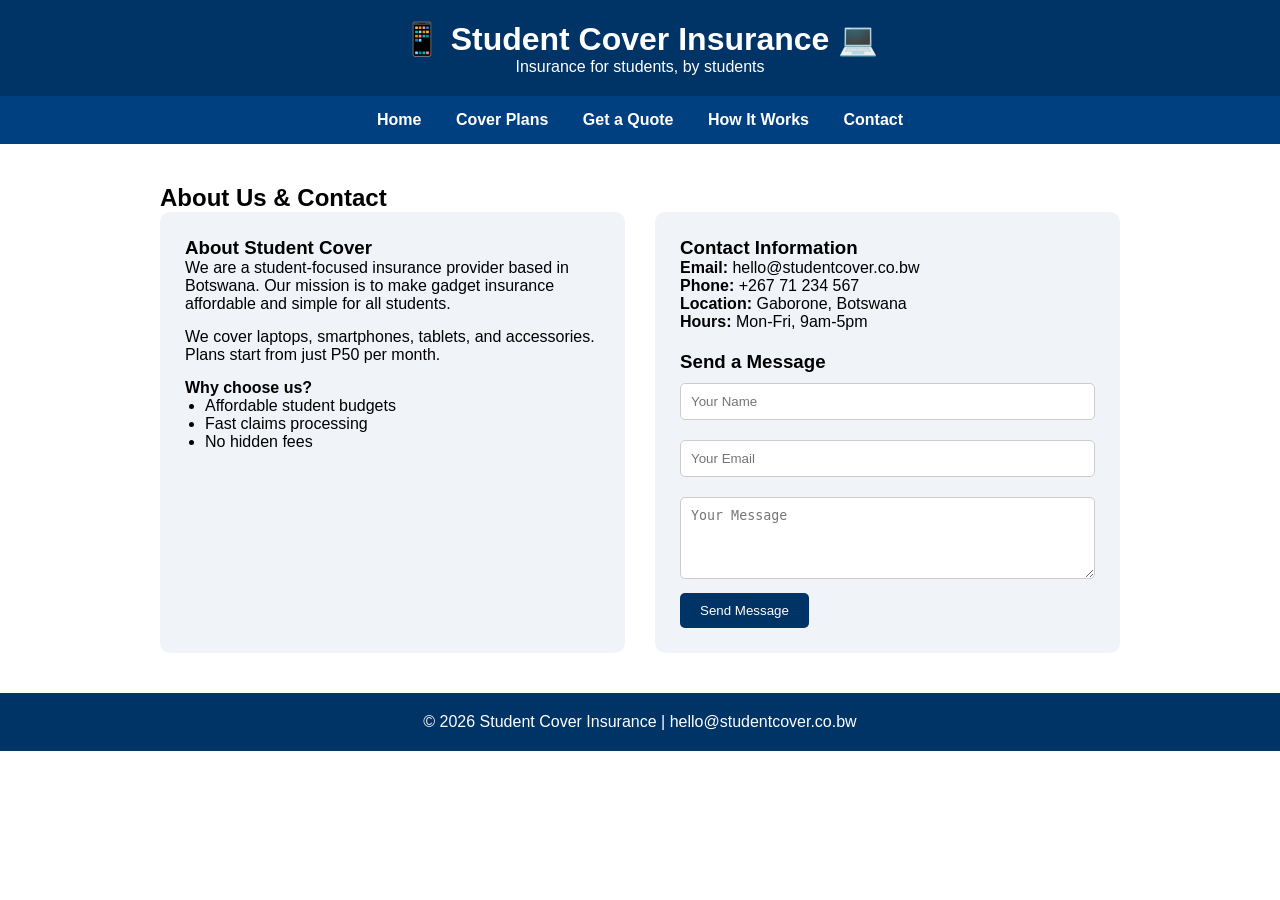
==== contact.html @ d4e0eb39 "Add emojis to header in contact.html" ====
<!DOCTYPE html>
<html lang="en">
<head>
    <meta charset="UTF-8">
    <meta name="viewport" content="width=device-width, initial-scale=1.0">
    <title>Student Cover - Contact & About</title>
    <style>
        * {
            margin: 0;
            padding: 0;
            box-sizing: border-box;
        }
        body {
            font-family: Arial, sans-serif;
        }
        header {
            background: #003366;
            color: white;
            padding: 20px;
            text-align: center;
        }
        nav {
            background: #004080;
            padding: 15px;
            text-align: center;
        }
        nav a {
            color: white;
            margin: 0 15px;
            text-decoration: none;
            font-weight: bold;
        }
        main {
            max-width: 1000px;
            margin: 40px auto;
            padding: 0 20px;
        }
        .row {
            display: flex;
            gap: 30px;
            flex-wrap: wrap;
        }
        .about-box, .contact-box {
            flex: 1;
            background: #f0f4f8;
            padding: 25px;
            border-radius: 10px;
        }
        input, textarea {
            width: 100%;
            padding: 10px;
            margin: 10px 0;
            border: 1px solid #ccc;
            border-radius: 5px;
        }
        button {
            background: #003366;
            color: white;
            padding: 10px 20px;
            border: none;
            border-radius: 5px;
            cursor: pointer;
        }
        footer {
            background: #003366;
            color: white;
            text-align: center;
            padding: 20px;
            margin-top: 40px;
        }
    </style>
</head>
<body>

    <header>
    <h1>📱 Student Cover Insurance 💻</h1>
    <p>Insurance for students, by students</p>
</header>
    
<nav>
    <a href="index.html">Home</a>
    <a href="cover-plans.html">Cover Plans</a>
    <a href="quote.html">Get a Quote</a>
    <a href="how-it-works.html">How It Works</a>
    <a href="contact.html">Contact</a>
</nav>

<main>
    <h2>About Us & Contact</h2>
    <div class="row">
        <div class="about-box">
            <h3>About Student Cover</h3>
            <p>We are a student-focused insurance provider based in Botswana. Our mission is to make gadget insurance affordable and simple for all students.</p>
            <p style="margin-top: 15px;">We cover laptops, smartphones, tablets, and accessories. Plans start from just P50 per month.</p>
            <p style="margin-top: 15px;"><strong>Why choose us?</strong></p>
            <ul style="margin-left: 20px;">
                <li>Affordable student budgets</li>
                <li>Fast claims processing</li>
                <li>No hidden fees</li>
            </ul>
        </div>

        <div class="contact-box">
            <h3>Contact Information</h3>
            <p><strong>Email:</strong> hello@studentcover.co.bw</p>
            <p><strong>Phone:</strong> +267 71 234 567</p>
            <p><strong>Location:</strong> Gaborone, Botswana</p>
            <p><strong>Hours:</strong> Mon-Fri, 9am-5pm</p>

            <h3 style="margin-top: 20px;">Send a Message</h3>
            <form id="contactForm">
                <input type="text" id="contactName" placeholder="Your Name" required>
                <input type="email" id="contactEmail" placeholder="Your Email" required>
                <textarea id="contactMsg" rows="4" placeholder="Your Message" required></textarea>
                <button type="submit">Send Message</button>
            </form>
            <div id="contactResponse" style="margin-top: 15px; padding: 10px; border-radius: 5px; display: none;"></div>
        </div>
    </div>
</main>

<footer>
    <p>&copy; 2026 Student Cover Insurance | hello@studentcover.co.bw</p>
</footer>

<script>
    document.getElementById('contactForm').addEventListener('submit', function(event) {
        event.preventDefault();
        
        let name = document.getElementById('contactName').value;
        let email = document.getElementById('contactEmail').value;
        let message = document.getElementById('contactMsg').value;
        
        if (name === "" || email === "" || message === "") {
            alert("Please fill in all fields before sending.");
            return;
        }
        
        let responseDiv = document.getElementById('contactResponse');
        responseDiv.innerHTML = "✅ Thanks, " + name + "! We've received your message at " + email + " and will reply within 24 hours.";
        responseDiv.style.backgroundColor = "#d4edda";
        responseDiv.style.color = "#155724";
        responseDiv.style.display = "block";
        
        document.getElementById('contactForm').reset();
    });
</script>

</body>
</html>
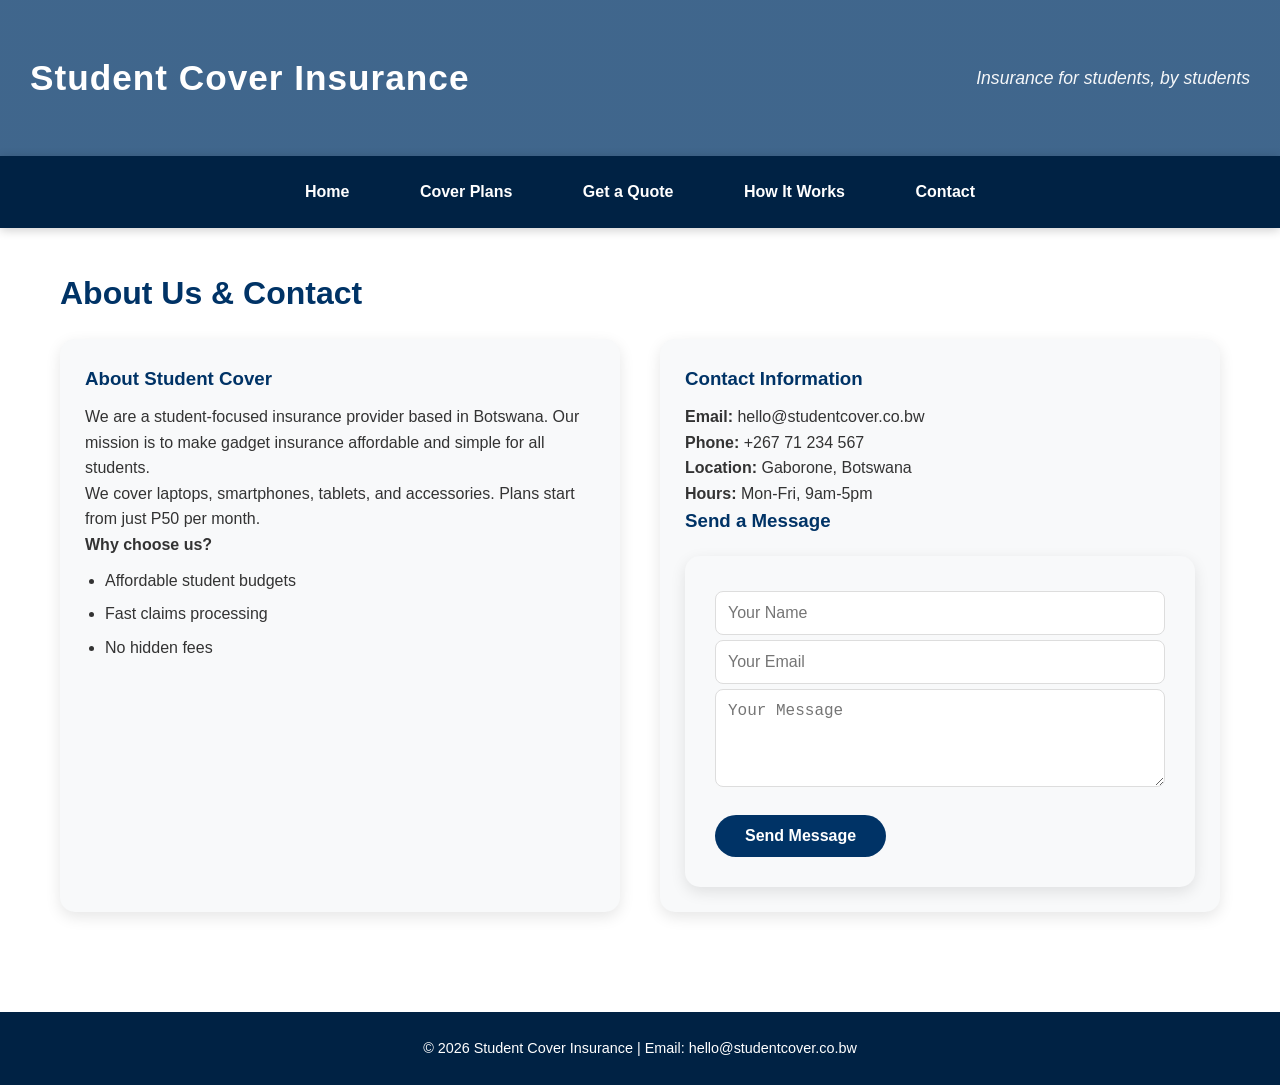
==== commit 250ea694: "Update contact.html" ====
--- a/contact.html
+++ b/contact.html
@@ -3,80 +3,20 @@
 <head>
     <meta charset="UTF-8">
     <meta name="viewport" content="width=device-width, initial-scale=1.0">
-    <title>Student Cover - Contact & About</title>
-    <style>
-        * {
-            margin: 0;
-            padding: 0;
-            box-sizing: border-box;
-        }
-        body {
-            font-family: Arial, sans-serif;
-        }
-        header {
-            background: #003366;
-            color: white;
-            padding: 20px;
-            text-align: center;
-        }
-        nav {
-            background: #004080;
-            padding: 15px;
-            text-align: center;
-        }
-        nav a {
-            color: white;
-            margin: 0 15px;
-            text-decoration: none;
-            font-weight: bold;
-        }
-        main {
-            max-width: 1000px;
-            margin: 40px auto;
-            padding: 0 20px;
-        }
-        .row {
-            display: flex;
-            gap: 30px;
-            flex-wrap: wrap;
-        }
-        .about-box, .contact-box {
-            flex: 1;
-            background: #f0f4f8;
-            padding: 25px;
-            border-radius: 10px;
-        }
-        input, textarea {
-            width: 100%;
-            padding: 10px;
-            margin: 10px 0;
-            border: 1px solid #ccc;
-            border-radius: 5px;
-        }
-        button {
-            background: #003366;
-            color: white;
-            padding: 10px 20px;
-            border: none;
-            border-radius: 5px;
-            cursor: pointer;
-        }
-        footer {
-            background: #003366;
-            color: white;
-            text-align: center;
-            padding: 20px;
-            margin-top: 40px;
-        }
-    </style>
+    <title>Student Cover Insurance - Contact & About</title>
+    <link rel="stylesheet" href="style.css">
 </head>
 <body>
+    
+<header>
+    <div class="logo-area">
+        <h1>Student Cover Insurance</h1>
+    </div>
+    <div class="tagline-area">
+        <p>Insurance for students, by students</p>
+    </div>
+</header>
 
-    <header>
-    <h1>📱 Student Cover Insurance 💻</h1>
-    <p>Insurance for students, by students</p>
-</header>
-    
 <nav>
     <a href="index.html">Home</a>
     <a href="cover-plans.html">Cover Plans</a>
@@ -87,13 +27,14 @@
 
 <main>
     <h2>About Us & Contact</h2>
-    <div class="row">
+
+    <div class="contact-row">
         <div class="about-box">
             <h3>About Student Cover</h3>
             <p>We are a student-focused insurance provider based in Botswana. Our mission is to make gadget insurance affordable and simple for all students.</p>
-            <p style="margin-top: 15px;">We cover laptops, smartphones, tablets, and accessories. Plans start from just P50 per month.</p>
-            <p style="margin-top: 15px;"><strong>Why choose us?</strong></p>
-            <ul style="margin-left: 20px;">
+            <p>We cover laptops, smartphones, tablets, and accessories. Plans start from just P50 per month.</p>
+            <p><strong>Why choose us?</strong></p>
+            <ul>
                 <li>Affordable student budgets</li>
                 <li>Fast claims processing</li>
                 <li>No hidden fees</li>
@@ -107,20 +48,20 @@
             <p><strong>Location:</strong> Gaborone, Botswana</p>
             <p><strong>Hours:</strong> Mon-Fri, 9am-5pm</p>
 
-            <h3 style="margin-top: 20px;">Send a Message</h3>
+            <h3>Send a Message</h3>
             <form id="contactForm">
                 <input type="text" id="contactName" placeholder="Your Name" required>
                 <input type="email" id="contactEmail" placeholder="Your Email" required>
                 <textarea id="contactMsg" rows="4" placeholder="Your Message" required></textarea>
                 <button type="submit">Send Message</button>
             </form>
-            <div id="contactResponse" style="margin-top: 15px; padding: 10px; border-radius: 5px; display: none;"></div>
+            <div id="contactResponse" class="message-box" style="display: none;"></div>
         </div>
     </div>
 </main>
 
 <footer>
-    <p>&copy; 2026 Student Cover Insurance | hello@studentcover.co.bw</p>
+    <p>&copy; 2026 Student Cover Insurance | Email: hello@studentcover.co.bw</p>
 </footer>
 
 <script>
@@ -138,8 +79,6 @@
         
         let responseDiv = document.getElementById('contactResponse');
         responseDiv.innerHTML = "✅ Thanks, " + name + "! We've received your message at " + email + " and will reply within 24 hours.";
-        responseDiv.style.backgroundColor = "#d4edda";
-        responseDiv.style.color = "#155724";
         responseDiv.style.display = "block";
         
         document.getElementById('contactForm').reset();
--- a/style.css
+++ b/style.css
@@ -0,0 +1,400 @@
+/* Student Cover Insurance - Complete Stylesheet */
+
+* {
+    margin: 0;
+    padding: 0;
+    box-sizing: border-box;
+}
+
+body {
+    font-family: 'Segoe UI', Tahoma, Geneva, Verdana, sans-serif;
+    line-height: 1.6;
+    color: #333;
+}
+
+/* ========== HEADER WITH BACKGROUND IMAGE ========== */
+header {
+    background: linear-gradient(rgba(0, 51, 102, 0.75), rgba(0, 51, 102, 0.75)), url('images/students-bg.jpg');
+    background-size: cover;
+    background-position: center 30%;
+    color: white;
+    padding: 50px 30px;
+    display: flex;
+    justify-content: space-between;
+    align-items: center;
+    flex-wrap: wrap;
+}
+
+.logo-area {
+    text-align: left;
+}
+
+.logo-area h1 {
+    font-size: 2.2rem;
+    margin: 0;
+    letter-spacing: 1px;
+}
+
+.tagline-area {
+    text-align: right;
+}
+
+.tagline-area p {
+    margin: 0;
+    font-size: 1.1rem;
+    opacity: 0.95;
+    font-style: italic;
+}
+
+/* ========== NAVIGATION ========== */
+nav {
+    background: #002244;
+    padding: 15px;
+    text-align: center;
+    position: sticky;
+    top: 0;
+    z-index: 100;
+    box-shadow: 0 2px 10px rgba(0,0,0,0.2);
+}
+
+nav a {
+    color: white;
+    margin: 0 15px;
+    text-decoration: none;
+    font-weight: bold;
+    padding: 8px 18px;
+    border-radius: 25px;
+    transition: all 0.3s ease;
+    display: inline-block;
+}
+
+nav a:hover {
+    background: #004080;
+    transform: translateY(-2px);
+}
+
+/* ========== MAIN CONTENT ========== */
+main {
+    max-width: 1200px;
+    margin: 0 auto;
+    padding: 40px 20px;
+    min-height: 60vh;
+}
+
+h2 {
+    color: #003366;
+    margin-bottom: 20px;
+    font-size: 2rem;
+}
+
+h3 {
+    color: #003366;
+    margin-bottom: 10px;
+}
+
+/* ========== HERO SECTION (HOMEPAGE) ========== */
+.hero {
+    background: linear-gradient(135deg, #e6f0fa 0%, #ffffff 100%);
+    padding: 50px;
+    text-align: center;
+    border-radius: 20px;
+    margin-bottom: 40px;
+    box-shadow: 0 5px 15px rgba(0,0,0,0.1);
+}
+
+.hero h2 {
+    font-size: 2.2rem;
+    margin-bottom: 15px;
+}
+
+.features-list {
+    font-size: 1.2rem;
+    margin-top: 20px;
+}
+
+/* ========== FEATURES GRID (HOMEPAGE) ========== */
+.features {
+    display: flex;
+    gap: 30px;
+    margin-top: 30px;
+    flex-wrap: wrap;
+}
+
+.feature-card {
+    background: white;
+    padding: 30px;
+    border-radius: 15px;
+    flex: 1;
+    text-align: center;
+    box-shadow: 0 5px 15px rgba(0,0,0,0.1);
+    transition: transform 0.3s ease;
+}
+
+.feature-card:hover {
+    transform: translateY(-5px);
+}
+
+.feature-card h3 {
+    font-size: 1.5rem;
+    margin-bottom: 15px;
+}
+
+/* ========== COVER PLANS SECTION ========== */
+.plans {
+    display: flex;
+    gap: 30px;
+    margin-top: 30px;
+    flex-wrap: wrap;
+}
+
+.plan-card {
+    background: white;
+    padding: 30px;
+    border-radius: 15px;
+    flex: 1;
+    min-width: 250px;
+    text-align: center;
+    box-shadow: 0 5px 15px rgba(0,0,0,0.1);
+    transition: transform 0.3s ease;
+    border-top: 5px solid #003366;
+}
+
+.plan-card:hover {
+    transform: translateY(-5px);
+}
+
+.plan-card h3 {
+    font-size: 1.8rem;
+}
+
+.price {
+    font-size: 2rem;
+    color: #003366;
+    font-weight: bold;
+    margin: 20px 0;
+}
+
+.plan-card ul {
+    text-align: left;
+    margin: 20px 0;
+    padding-left: 20px;
+}
+
+.plan-card li {
+    margin: 10px 0;
+}
+
+/* ========== BUTTON STYLES ========== */
+.btn {
+    display: inline-block;
+    background: #003366;
+    color: white;
+    padding: 12px 25px;
+    text-decoration: none;
+    border-radius: 30px;
+    transition: all 0.3s ease;
+    font-weight: bold;
+}
+
+.btn:hover {
+    background: #0055a5;
+    transform: scale(1.05);
+}
+
+/* ========== FORM STYLES ========== */
+form {
+    background: #f8f9fa;
+    padding: 30px;
+    border-radius: 15px;
+    box-shadow: 0 5px 15px rgba(0,0,0,0.1);
+    margin-top: 20px;
+}
+
+label {
+    display: block;
+    margin-top: 15px;
+    font-weight: bold;
+    color: #003366;
+}
+
+input, select, textarea {
+    width: 100%;
+    padding: 12px;
+    margin-top: 5px;
+    border: 1px solid #ddd;
+    border-radius: 8px;
+    font-size: 1rem;
+    transition: border 0.3s ease;
+}
+
+input:focus, select:focus, textarea:focus {
+    outline: none;
+    border-color: #003366;
+    box-shadow: 0 0 5px rgba(0,51,102,0.3);
+}
+
+button {
+    background: #003366;
+    color: white;
+    padding: 12px 30px;
+    border: none;
+    border-radius: 30px;
+    margin-top: 20px;
+    cursor: pointer;
+    font-size: 1rem;
+    font-weight: bold;
+    transition: all 0.3s ease;
+}
+
+button:hover {
+    background: #0055a5;
+    transform: scale(1.02);
+}
+
+/* ========== MESSAGE BOX (FORM CONFIRMATION) ========== */
+.message-box {
+    margin-top: 20px;
+    padding: 15px;
+    border-radius: 10px;
+    background-color: #d4edda;
+    color: #155724;
+    border: 1px solid #c3e6cb;
+}
+
+/* ========== STEPS SECTION (HOW IT WORKS) ========== */
+.steps {
+    margin-top: 30px;
+}
+
+.step {
+    display: flex;
+    align-items: center;
+    margin: 30px 0;
+    padding: 25px;
+    background: #f8f9fa;
+    border-radius: 15px;
+    transition: transform 0.3s ease;
+}
+
+.step:hover {
+    transform: translateX(10px);
+}
+
+.step-number {
+    background: #003366;
+    color: white;
+    width: 60px;
+    height: 60px;
+    border-radius: 50%;
+    display: flex;
+    align-items: center;
+    justify-content: center;
+    font-size: 28px;
+    font-weight: bold;
+    margin-right: 25px;
+    flex-shrink: 0;
+}
+
+.claim-note {
+    background: #e6f0fa;
+    padding: 25px;
+    border-radius: 15px;
+    margin-top: 40px;
+    text-align: center;
+}
+
+/* ========== CONTACT PAGE LAYOUT ========== */
+.contact-row {
+    display: flex;
+    gap: 40px;
+    flex-wrap: wrap;
+    margin-top: 20px;
+}
+
+.about-box, .contact-box {
+    flex: 1;
+    background: #f8f9fa;
+    padding: 25px;
+    border-radius: 15px;
+    box-shadow: 0 5px 15px rgba(0,0,0,0.1);
+}
+
+.about-box ul, .contact-box ul {
+    margin-left: 20px;
+    margin-top: 10px;
+}
+
+.about-box li, .contact-box li {
+    margin: 8px 0;
+}
+
+/* ========== FOOTER ========== */
+footer {
+    background: #002244;
+    color: white;
+    text-align: center;
+    padding: 25px;
+    margin-top: 60px;
+    font-size: 0.9rem;
+}
+
+/* ========== RESPONSIVE DESIGN (MOBILE) ========== */
+@media (max-width: 768px) {
+    /* Header becomes stacked on mobile */
+    header {
+        flex-direction: column;
+        text-align: center;
+        gap: 15px;
+        padding: 30px 20px;
+    }
+    
+    .logo-area, .tagline-area {
+        text-align: center;
+    }
+    
+    .logo-area h1 {
+        font-size: 1.6rem;
+    }
+    
+    /* Navigation */
+    nav a {
+        margin: 5px;
+        padding: 6px 12px;
+        font-size: 0.85rem;
+    }
+    
+    /* Grid layouts become single column */
+    .features, .plans {
+        flex-direction: column;
+    }
+    
+    /* Steps become vertical */
+    .step {
+        flex-direction: column;
+        text-align: center;
+    }
+    
+    .step-number {
+        margin-right: 0;
+        margin-bottom: 15px;
+    }
+    
+    /* Contact page becomes single column */
+    .contact-row {
+        flex-direction: column;
+    }
+    
+    /* Hero section */
+    .hero {
+        padding: 30px;
+    }
+    
+    .hero h2 {
+        font-size: 1.5rem;
+    }
+    
+    /* Main content padding */
+    main {
+        padding: 20px;
+    }
+}
